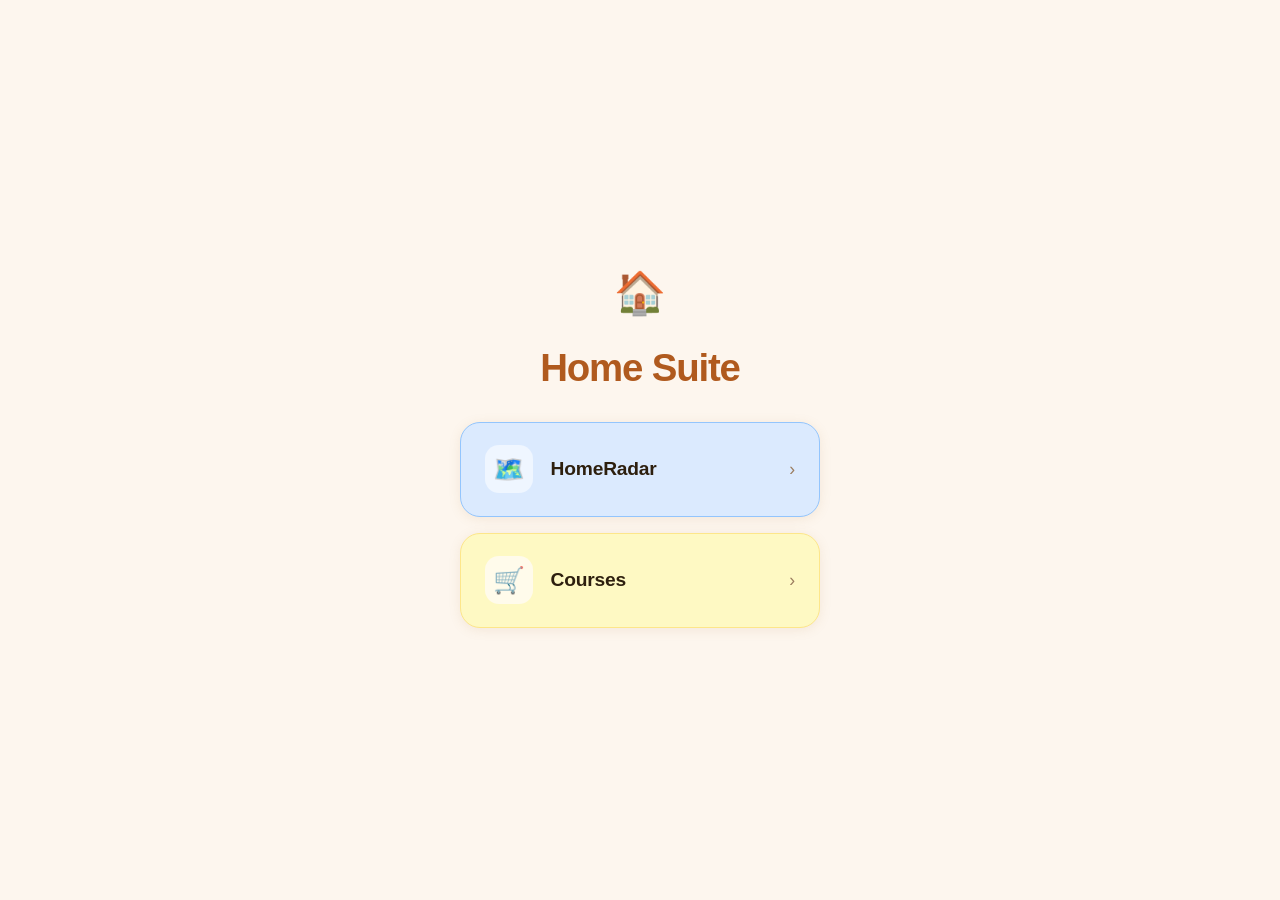
==== frontend/index.html @ 303d2f95 "batman" ====
<!doctype html>
<html lang="fr">
  <head>
    <meta charset="UTF-8" />
    <meta name="viewport" content="width=device-width, initial-scale=1.0" />
    <title>Home Suite</title>
    <meta name="theme-color" content="#f4a261" />
    <meta name="mobile-web-app-capable" content="yes" />
    <meta name="apple-mobile-web-app-capable" content="yes" />
    <meta name="apple-mobile-web-app-status-bar-style" content="default" />
    <meta name="apple-mobile-web-app-title" content="Home Suite" />
    <link rel="manifest" href="/manifest.webmanifest" />
    <link rel="apple-touch-icon" href="/icons/icon-192.svg" />
    <style>
      *, *::before, *::after { box-sizing: border-box; margin: 0; padding: 0; }

      :root {
        --bg: #fdf6ee;
        --text: #2d1f0e;
        --muted: #9a7c5e;
        --radar-bg: #dbeafe;
        --radar-bg-hover: #bfdbfe;
        --radar-border: #93c5fd;
        --radar-icon-bg: #eff6ff;
        --notes-bg: #fef9c3;
        --notes-bg-hover: #fef08a;
        --notes-border: #fde68a;
        --notes-icon-bg: #fffbeb;
        --shadow: 0 2px 12px rgba(180, 130, 80, 0.13);
        --shadow-hover: 0 8px 32px rgba(180, 130, 80, 0.22);
      }

      html, body {
        min-height: 100%;
        background: var(--bg);
        color: var(--text);
        font-family: -apple-system, BlinkMacSystemFont, "Segoe UI", Helvetica, Arial, sans-serif;
        -webkit-font-smoothing: antialiased;
      }

      .page {
        min-height: 100svh;
        display: flex;
        flex-direction: column;
        align-items: center;
        justify-content: center;
        padding: 2.5rem 1.25rem;
        gap: 2rem;
      }

      .logo {
        font-size: 2.6rem;
        line-height: 1;
        user-select: none;
      }

      h1 {
        font-size: clamp(1.75rem, 5vw, 2.4rem);
        font-weight: 700;
        letter-spacing: -0.03em;
        color: #b05a1e;
      }

      .grid {
        display: flex;
        flex-direction: column;
        gap: 1rem;
        width: 100%;
        max-width: 360px;
      }

      .card {
        display: flex;
        align-items: center;
        gap: 1.1rem;
        padding: 1.4rem 1.5rem;
        border-radius: 20px;
        border: 1.5px solid transparent;
        text-decoration: none;
        color: var(--text);
        transition: transform 0.18s ease, box-shadow 0.18s ease, background 0.18s ease;
        box-shadow: var(--shadow);
        -webkit-tap-highlight-color: transparent;
        cursor: pointer;
        outline: none;
        user-select: none;
      }

      .card:focus-visible {
        outline: 3px solid #f4a261;
        outline-offset: 3px;
      }

      .card--radar {
        background: var(--radar-bg);
        border-color: var(--radar-border);
      }

      .card--notes {
        background: var(--notes-bg);
        border-color: var(--notes-border);
      }

      @media (hover: hover) {
        .card--radar:hover {
          background: var(--radar-bg-hover);
          transform: translateY(-2px) scale(1.01);
          box-shadow: var(--shadow-hover);
        }
        .card--notes:hover {
          background: var(--notes-bg-hover);
          transform: translateY(-2px) scale(1.01);
          box-shadow: var(--shadow-hover);
        }
      }

      .card:active {
        transform: scale(0.97);
        box-shadow: var(--shadow);
      }

      .card-icon-wrap {
        width: 3rem;
        height: 3rem;
        border-radius: 14px;
        display: flex;
        align-items: center;
        justify-content: center;
        font-size: 1.6rem;
        flex-shrink: 0;
      }

      .card--radar .card-icon-wrap { background: var(--radar-icon-bg); }
      .card--notes .card-icon-wrap { background: var(--notes-icon-bg); }

      .card-label {
        font-size: 1.2rem;
        font-weight: 600;
        letter-spacing: -0.01em;
        flex: 1;
      }

      .card-arrow {
        font-size: 1.1rem;
        color: var(--muted);
        transition: transform 0.15s;
      }

      @media (hover: hover) {
        .card:hover .card-arrow { transform: translateX(3px); }
      }
    </style>
  </head>
  <body>
    <div class="page">
      <div class="logo">🏠</div>
      <h1>Home Suite</h1>

      <nav class="grid" aria-label="Applications">
        <a href="/home-radar/" class="card card--radar">
          <div class="card-icon-wrap">🗺️</div>
          <span class="card-label">HomeRadar</span>
          <span class="card-arrow">›</span>
        </a>
        <a href="/notes/" class="card card--notes">
          <div class="card-icon-wrap">🛒</div>
          <span class="card-label">Courses</span>
          <span class="card-arrow">›</span>
        </a>
      </nav>
    </div>

    <script>
      if ("serviceWorker" in navigator) {
        navigator.serviceWorker.register("/sw.js").catch(() => {});
      }
    </script>
  </body>
</html>
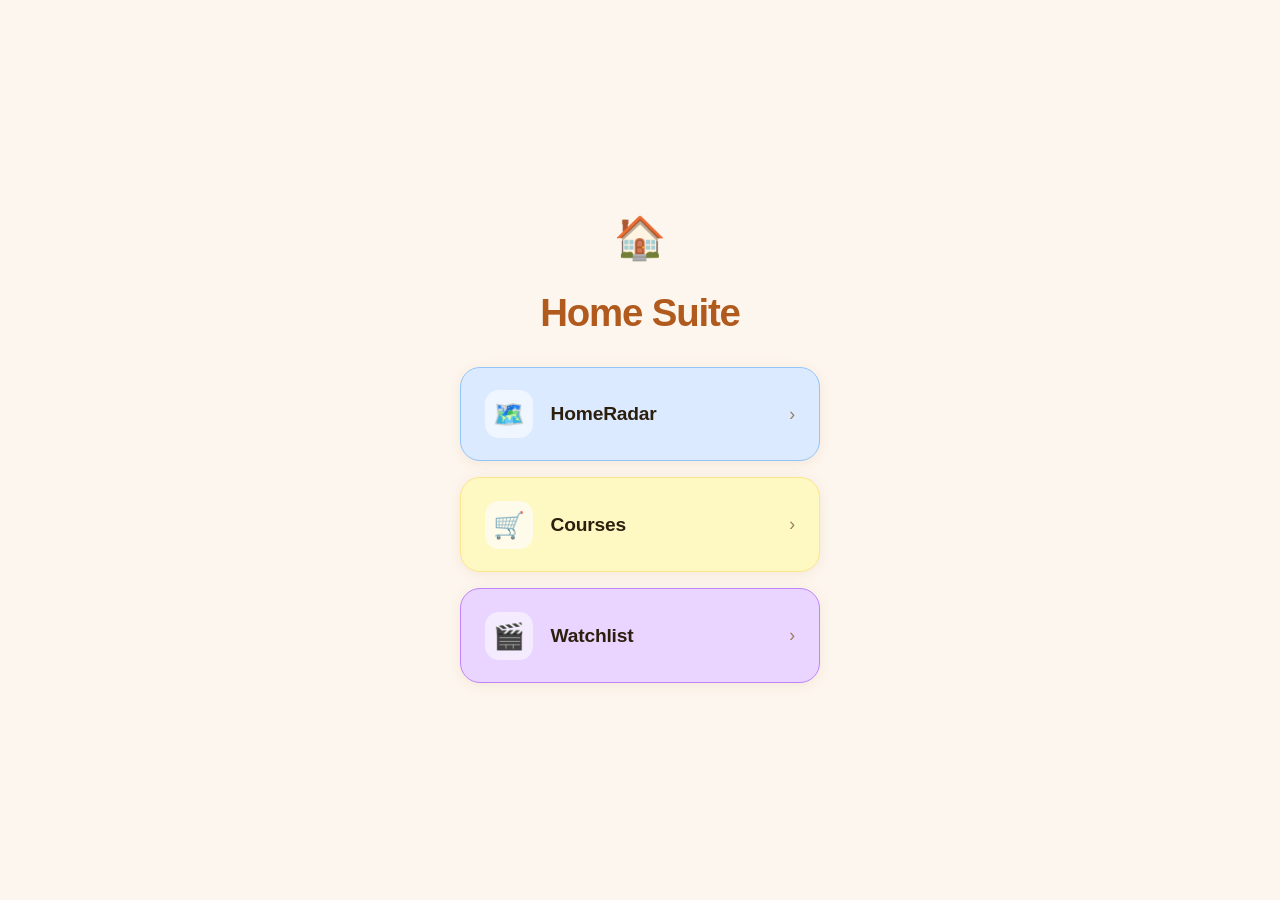
==== commit b7010096: "watchlist" ====
--- a/frontend/index.html
+++ b/frontend/index.html
@@ -26,6 +26,10 @@
         --notes-bg-hover: #fef08a;
         --notes-border: #fde68a;
         --notes-icon-bg: #fffbeb;
+        --watch-bg: #e9d5ff;
+        --watch-bg-hover: #d8b4fe;
+        --watch-border: #c084fc;
+        --watch-icon-bg: #f5ebff;
         --shadow: 0 2px 12px rgba(180, 130, 80, 0.13);
         --shadow-hover: 0 8px 32px rgba(180, 130, 80, 0.22);
       }
@@ -101,6 +105,11 @@
         border-color: var(--notes-border);
       }
 
+      .card--watch {
+        background: var(--watch-bg);
+        border-color: var(--watch-border);
+      }
+
       @media (hover: hover) {
         .card--radar:hover {
           background: var(--radar-bg-hover);
@@ -109,6 +118,11 @@
         }
         .card--notes:hover {
           background: var(--notes-bg-hover);
+          transform: translateY(-2px) scale(1.01);
+          box-shadow: var(--shadow-hover);
+        }
+        .card--watch:hover {
+          background: var(--watch-bg-hover);
           transform: translateY(-2px) scale(1.01);
           box-shadow: var(--shadow-hover);
         }
@@ -132,6 +146,7 @@
 
       .card--radar .card-icon-wrap { background: var(--radar-icon-bg); }
       .card--notes .card-icon-wrap { background: var(--notes-icon-bg); }
+      .card--watch .card-icon-wrap { background: var(--watch-icon-bg); }
 
       .card-label {
         font-size: 1.2rem;
@@ -167,6 +182,11 @@
           <span class="card-label">Courses</span>
           <span class="card-arrow">›</span>
         </a>
+        <a href="/watchlist/" class="card card--watch">
+          <div class="card-icon-wrap">🎬</div>
+          <span class="card-label">Watchlist</span>
+          <span class="card-arrow">›</span>
+        </a>
       </nav>
     </div>
 
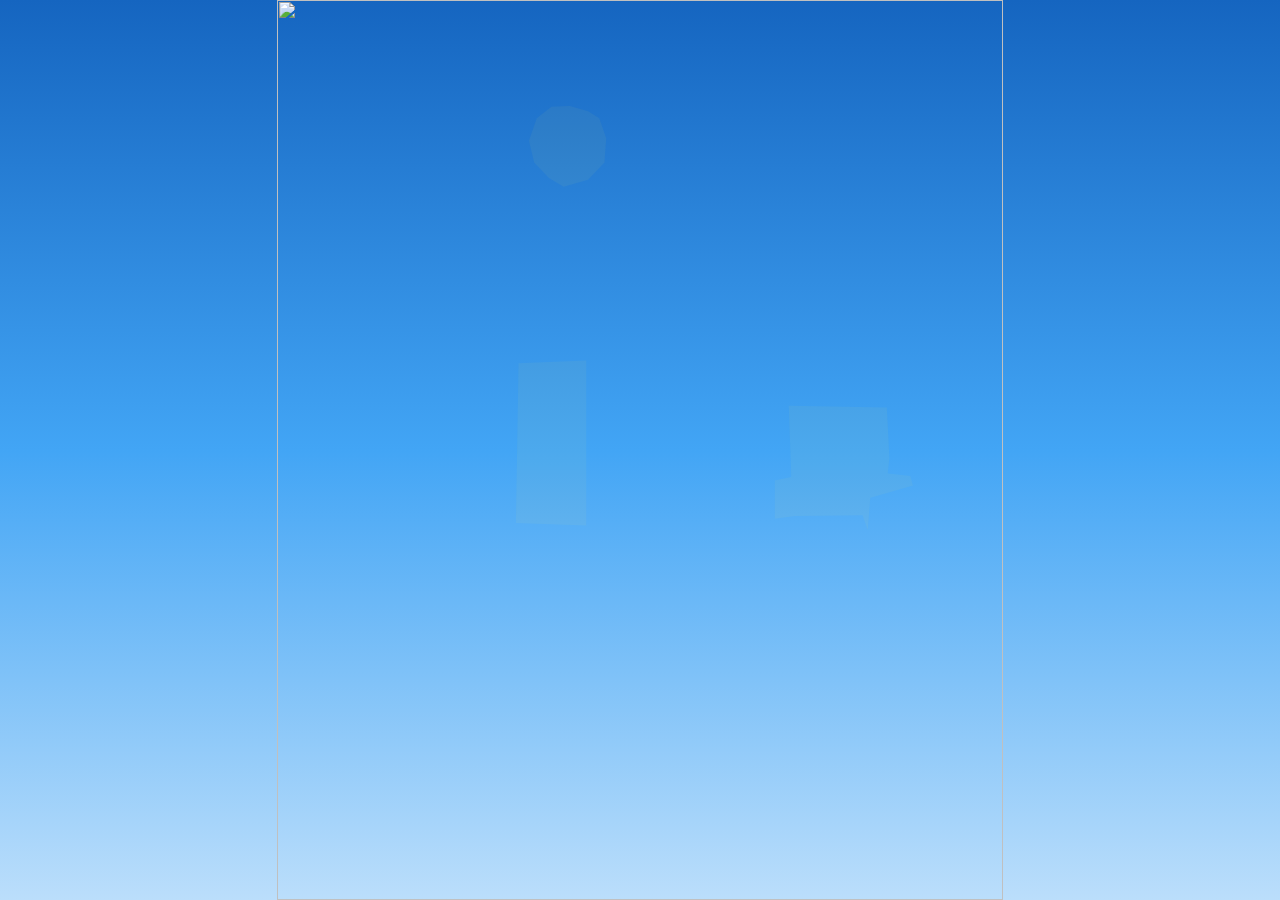
==== commit 19979fe2: "maison" ====
--- a/frontend/index.html
+++ b/frontend/index.html
@@ -4,196 +4,469 @@
     <meta charset="UTF-8" />
     <meta name="viewport" content="width=device-width, initial-scale=1.0" />
     <title>Home Suite</title>
-    <meta name="theme-color" content="#f4a261" />
+    <meta name="theme-color" content="#0d47a1" />
     <meta name="mobile-web-app-capable" content="yes" />
     <meta name="apple-mobile-web-app-capable" content="yes" />
-    <meta name="apple-mobile-web-app-status-bar-style" content="default" />
+    <meta name="apple-mobile-web-app-status-bar-style" content="black-translucent" />
     <meta name="apple-mobile-web-app-title" content="Home Suite" />
     <link rel="manifest" href="/manifest.webmanifest" />
     <link rel="apple-touch-icon" href="/icons/icon-192.svg" />
     <style>
       *, *::before, *::after { box-sizing: border-box; margin: 0; padding: 0; }
 
-      :root {
-        --bg: #fdf6ee;
-        --text: #2d1f0e;
-        --muted: #9a7c5e;
-        --radar-bg: #dbeafe;
-        --radar-bg-hover: #bfdbfe;
-        --radar-border: #93c5fd;
-        --radar-icon-bg: #eff6ff;
-        --notes-bg: #fef9c3;
-        --notes-bg-hover: #fef08a;
-        --notes-border: #fde68a;
-        --notes-icon-bg: #fffbeb;
-        --watch-bg: #e9d5ff;
-        --watch-bg-hover: #d8b4fe;
-        --watch-border: #c084fc;
-        --watch-icon-bg: #f5ebff;
-        --shadow: 0 2px 12px rgba(180, 130, 80, 0.13);
-        --shadow-hover: 0 8px 32px rgba(180, 130, 80, 0.22);
-      }
-
       html, body {
-        min-height: 100%;
-        background: var(--bg);
-        color: var(--text);
+        height: 100%;
         font-family: -apple-system, BlinkMacSystemFont, "Segoe UI", Helvetica, Arial, sans-serif;
         -webkit-font-smoothing: antialiased;
-      }
-
-      .page {
-        min-height: 100svh;
+        color: #fff;
+        overflow: hidden; /* house fills the screen exactly */
+      }
+
+      /* ── Weather background ─────────────────────────────── */
+
+      #weather-bg {
+        position: fixed;
+        inset: 0;
+        z-index: 0;
+        overflow: hidden;
+      }
+
+      #sky {
+        position: absolute;
+        inset: 0;
+        background: linear-gradient(to bottom, #1565c0, #42a5f5, #bbdefb);
+        transition: background 1.2s ease;
+      }
+
+      #cloud-layer {
+        position: absolute;
+        inset: 0;
+        pointer-events: none;
+      }
+
+      #particles {
+        position: absolute;
+        inset: 0;
+        pointer-events: none;
+      }
+
+      /* ── Clouds ─────────────────────────────────────────── */
+
+      .cloud {
+        position: absolute;
+        left: 0;
+        border-radius: 999px;
+        background: rgba(255,255,255,.78);
+        filter: blur(14px);
+        animation: cloudDrift linear infinite;
+        will-change: transform;
+      }
+      .cloud::before, .cloud::after {
+        content: "";
+        position: absolute;
+        border-radius: 50%;
+        background: inherit;
+      }
+      .cloud::before { width: 46%; aspect-ratio: 1; top: -42%; left: 20%; }
+      .cloud::after  { width: 36%; aspect-ratio: 1; top: -28%; left: 52%; }
+      @keyframes cloudDrift {
+        from { transform: translateX(-35vw); }
+        to   { transform: translateX(125vw); }
+      }
+
+      /* ── Sun & Moon ─────────────────────────────────────── */
+
+      /* #sun-moon is a child of #sun-btn, centred inside it */
+      #sun-moon { position: relative; display: flex; align-items: center; justify-content: center; }
+
+      .sun {
+        width: 62px;
+        height: 62px;
+        border-radius: 50%;
+        background: radial-gradient(circle at 38% 38%, #fff9c4, #ffd740, #ff8f00);
+        box-shadow: 0 0 36px 16px rgba(255,185,0,.44), 0 0 80px 42px rgba(255,120,0,.18);
+        animation: sunPulse 5s ease-in-out infinite;
+      }
+      @keyframes sunPulse {
+        0%,100% { transform: scale(1);    box-shadow: 0 0 36px 16px rgba(255,185,0,.44), 0 0 80px 42px rgba(255,120,0,.18); }
+        50%      { transform: scale(1.06); box-shadow: 0 0 52px 24px rgba(255,185,0,.54), 0 0 105px 58px rgba(255,120,0,.22); }
+      }
+
+      .moon {
+        width: 52px;
+        height: 52px;
+        border-radius: 50%;
+        background: radial-gradient(circle at 38% 38%, #f5f5e0, #e0e0c0, #c8c8a0);
+        box-shadow: 0 0 26px 11px rgba(220,220,170,.3), 0 0 58px 28px rgba(200,200,150,.13);
+        animation: moonGlow 7s ease-in-out infinite;
+      }
+      @keyframes moonGlow {
+        0%,100% { box-shadow: 0 0 26px 11px rgba(220,220,170,.3),  0 0 58px 28px rgba(200,200,150,.13); }
+        50%      { box-shadow: 0 0 40px 17px rgba(220,220,170,.38), 0 0 78px 40px rgba(200,200,150,.18); }
+      }
+
+      /* ── Sun button ─────────────────────────────────────── */
+
+      #sun-btn {
+        position: fixed;
+        top: max(env(safe-area-inset-top, 0.8rem), 0.8rem);
+        right: 1rem;
+        z-index: 30;
+        background: none;
+        border: none;
+        padding: 0;
+        cursor: pointer;
+        -webkit-tap-highlight-color: transparent;
+        /* Subtle ring to hint it's interactive — fades away after first visit */
+        border-radius: 50%;
+        transition: transform .2s;
+      }
+      #sun-btn:active { transform: scale(0.92); }
+
+      /* ── Weather panel ──────────────────────────────────── */
+
+      #weather-panel {
+        position: fixed;
+        top: 0;
+        left: 0;
+        right: 0;
+        z-index: 20;
+        padding: max(env(safe-area-inset-top, 1rem), 1rem) 1rem 0.9rem;
+        background: rgba(0,0,0,.35);
+        backdrop-filter: blur(20px);
+        -webkit-backdrop-filter: blur(20px);
+        border-bottom: 1px solid rgba(255,255,255,.12);
+        transform-origin: top center;
+        /* shown/hidden via JS toggling hidden attribute + animation class */
+      }
+
+      #weather-panel.panel-enter {
+        animation: panelIn .28s ease-out both;
+      }
+      #weather-panel.panel-exit {
+        animation: panelOut .22s ease-in both;
+      }
+      @keyframes panelIn  { from { opacity: 0; transform: translateY(-12px); } to { opacity: 1; transform: translateY(0); } }
+      @keyframes panelOut { from { opacity: 1; transform: translateY(0); }     to { opacity: 0; transform: translateY(-12px); } }
+
+      .wi-main {
+        display: flex;
+        align-items: center;
+        gap: 0.5rem;
+        /* Leave right side clear for sun-btn (fixed, ~80px) */
+        padding-right: 5rem;
+      }
+
+      #w-icon { font-size: 1.8rem; line-height: 1; flex-shrink: 0; }
+
+      #w-temp {
+        font-size: 2.2rem;
+        font-weight: 200;
+        letter-spacing: -0.05em;
+        line-height: 1;
+      }
+
+      .wi-right { display: flex; flex-direction: column; gap: 0.06rem; }
+
+      #w-desc  { font-size: 0.86rem; font-weight: 600; line-height: 1.2; }
+      #w-feels { font-size: 0.7rem;  opacity: 0.6; }
+
+      .wi-details {
+        display: flex;
+        gap: 0.8rem;
+        font-size: 0.76rem;
+        font-weight: 500;
+        opacity: 0.75;
+        margin-top: 0.45rem;
+        padding-right: 5rem;
+      }
+
+      /* ── Forecast ───────────────────────────────────────── */
+
+      .forecast-section {
+        margin-top: 0.75rem;
+        background: rgba(0,0,0,.2);
+        border: 1px solid rgba(255,255,255,.1);
+        border-radius: 16px;
+        padding: 0.7rem 0.65rem;
+      }
+
+      .forecast-meta {
+        display: flex;
+        align-items: center;
+        justify-content: space-between;
+        margin-bottom: 0.55rem;
+        padding: 0 0.15rem;
+      }
+
+      .forecast-label {
+        font-size: 0.68rem;
+        font-weight: 700;
+        letter-spacing: 0.07em;
+        text-transform: uppercase;
+        opacity: 0.6;
+      }
+
+      .metric-toggle {
+        border: 1px solid rgba(255,255,255,.22);
+        background: rgba(255,255,255,.1);
+        color: #fff;
+        border-radius: 999px;
+        padding: 0.2rem 0.6rem;
+        font-size: 0.72rem;
+        font-weight: 600;
+        cursor: pointer;
+      }
+
+      .forecast-nav {
+        display: flex;
+        align-items: center;
+        gap: 0.3rem;
+      }
+
+      .nav-arrow {
+        flex-shrink: 0;
+        border: 1px solid rgba(255,255,255,.2);
+        background: rgba(255,255,255,.08);
+        color: #fff;
+        border-radius: 50%;
+        width: 1.7rem;
+        height: 1.7rem;
+        display: flex;
+        align-items: center;
+        justify-content: center;
+        font-size: 1rem;
+        cursor: pointer;
+        padding: 0;
+      }
+
+      #forecast-track {
+        display: flex;
+        gap: 0.35rem;
+        overflow-x: auto;
+        scroll-snap-type: x mandatory;
+        scrollbar-width: none;
+        -ms-overflow-style: none;
+        flex: 1;
+      }
+      #forecast-track::-webkit-scrollbar { display: none; }
+
+      .fc-day {
+        flex-shrink: 0;
         display: flex;
         flex-direction: column;
         align-items: center;
+        gap: 0.18rem;
+        background: rgba(255,255,255,.09);
+        border-radius: 10px;
+        padding: 0.45rem 0.5rem;
+        min-width: 58px;
+        scroll-snap-align: start;
+      }
+      .fc-today { background: rgba(255,255,255,.18); border: 1px solid rgba(255,255,255,.28); }
+      .fc-name  { font-size: 0.67rem; font-weight: 700; text-transform: uppercase; letter-spacing: .04em; opacity: .7; }
+      .fc-icon  { font-size: 1.25rem; line-height: 1; }
+      .fc-val   { display: flex; gap: 0.28rem; align-items: baseline; font-size: 0.78rem; font-weight: 600; }
+      .fc-max   { opacity: 1; }
+      .fc-min   { opacity: 0.5; }
+      .fc-precip { font-size: 0.76rem; }
+      .fc-precip small { font-size: 0.6rem; opacity: .7; margin-left: 1px; }
+
+      /* ── House ──────────────────────────────────────────── */
+
+      .house-wrap {
+        position: fixed;
+        inset: 0;
+        z-index: 10;
+        display: flex;
+        align-items: flex-end;   /* house sits at the bottom, sky above */
         justify-content: center;
-        padding: 2.5rem 1.25rem;
-        gap: 2rem;
-      }
-
-      .logo {
-        font-size: 2.6rem;
-        line-height: 1;
+        pointer-events: none;
+      }
+
+      /*
+       * .house-inner is sized to EXACTLY the image's aspect ratio (1000:970).
+       * This guarantees the SVG viewBox="0 0 1000 970" aligns pixel-perfectly
+       * with the rendered image at every screen size — no JS recalculation.
+       *
+       * Formula: the largest box that fits in the viewport while keeping 1000:970.
+       * Equivalent to object-fit:contain but for a container div.
+       */
+      .house-inner {
+        position: relative;
+        flex-shrink: 0;
+        width:  min(100vw, calc(100svh * 836 / 1036));
+        height: min(100svh, calc(100vw * 1036 / 836));
+        pointer-events: none;
+      }
+
+      #house-img {
+        display: block;
+        width: 100%;
+        height: 100%;
+        /* No object-fit needed — container is already the exact right ratio */
         user-select: none;
-      }
-
-      h1 {
-        font-size: clamp(1.75rem, 5vw, 2.4rem);
+        -webkit-user-drag: none;
+        pointer-events: none;
+      }
+
+      /* SVG overlay — inset 0 on .house-inner, which IS the image frame */
+      .house-map {
+        position: absolute;
+        inset: 0;
+        width: 100%;
+        height: 100%;
+        pointer-events: none;
+        overflow: visible;
+      }
+
+      /* ── Clickable zones ────────────────────────────────── */
+
+      .zone {
+        fill: rgba(255,220,80,.05);
+        cursor: pointer;
+        pointer-events: all;
+        transition: fill .3s, filter .3s;
+        animation: zoneGlow 3s ease-in-out infinite;
+      }
+
+      .zone:hover,
+      .zone:focus {
+        fill: rgba(255,220,80,.22);
+        filter: drop-shadow(0 0 16px rgba(255,200,0,.7));
+        outline: none;
+      }
+
+      .zone:active {
+        fill: rgba(255,220,80,.38);
+      }
+
+      /* ── Zone labels (shown on hover/focus) ─────── */
+
+      .zone-label {
+        pointer-events: none;
+        opacity: 0;
+        transition: opacity .25s;
+        font-size: 1rem;
         font-weight: 700;
-        letter-spacing: -0.03em;
-        color: #b05a1e;
-      }
-
-      .grid {
-        display: flex;
-        flex-direction: column;
-        gap: 1rem;
-        width: 100%;
-        max-width: 360px;
-      }
-
-      .card {
-        display: flex;
-        align-items: center;
-        gap: 1.1rem;
-        padding: 1.4rem 1.5rem;
-        border-radius: 20px;
-        border: 1.5px solid transparent;
-        text-decoration: none;
-        color: var(--text);
-        transition: transform 0.18s ease, box-shadow 0.18s ease, background 0.18s ease;
-        box-shadow: var(--shadow);
-        -webkit-tap-highlight-color: transparent;
-        cursor: pointer;
-        outline: none;
-        user-select: none;
-      }
-
-      .card:focus-visible {
-        outline: 3px solid #f4a261;
-        outline-offset: 3px;
-      }
-
-      .card--radar {
-        background: var(--radar-bg);
-        border-color: var(--radar-border);
-      }
-
-      .card--notes {
-        background: var(--notes-bg);
-        border-color: var(--notes-border);
-      }
-
-      .card--watch {
-        background: var(--watch-bg);
-        border-color: var(--watch-border);
-      }
-
-      @media (hover: hover) {
-        .card--radar:hover {
-          background: var(--radar-bg-hover);
-          transform: translateY(-2px) scale(1.01);
-          box-shadow: var(--shadow-hover);
-        }
-        .card--notes:hover {
-          background: var(--notes-bg-hover);
-          transform: translateY(-2px) scale(1.01);
-          box-shadow: var(--shadow-hover);
-        }
-        .card--watch:hover {
-          background: var(--watch-bg-hover);
-          transform: translateY(-2px) scale(1.01);
-          box-shadow: var(--shadow-hover);
-        }
-      }
-
-      .card:active {
-        transform: scale(0.97);
-        box-shadow: var(--shadow);
-      }
-
-      .card-icon-wrap {
-        width: 3rem;
-        height: 3rem;
-        border-radius: 14px;
-        display: flex;
-        align-items: center;
-        justify-content: center;
-        font-size: 1.6rem;
-        flex-shrink: 0;
-      }
-
-      .card--radar .card-icon-wrap { background: var(--radar-icon-bg); }
-      .card--notes .card-icon-wrap { background: var(--notes-icon-bg); }
-      .card--watch .card-icon-wrap { background: var(--watch-icon-bg); }
-
-      .card-label {
-        font-size: 1.2rem;
-        font-weight: 600;
-        letter-spacing: -0.01em;
-        flex: 1;
-      }
-
-      .card-arrow {
-        font-size: 1.1rem;
-        color: var(--muted);
-        transition: transform 0.15s;
-      }
-
-      @media (hover: hover) {
-        .card:hover .card-arrow { transform: translateX(3px); }
+        fill: #fff;
+        paint-order: stroke fill;
+        stroke: rgba(0,0,0,.6);
+        stroke-width: 4px;
+        text-anchor: middle;
+        filter: drop-shadow(0 1px 4px rgba(0,0,0,.5));
+      }
+
+      .zone:hover + .zone-label,
+      .zone:focus + .zone-label {
+        opacity: 1;
+      }
+
+      @keyframes zoneGlow {
+        0%, 100% { fill: rgba(120,200,255,.06); filter: none; }
+        50%      { fill: rgba(120,200,255,.30); filter: drop-shadow(0 0 18px rgba(80,180,255,.85)) drop-shadow(0 0 6px rgba(255,255,255,.4)); }
       }
     </style>
   </head>
-  <body>
-    <div class="page">
-      <div class="logo">🏠</div>
-      <h1>Home Suite</h1>
-
-      <nav class="grid" aria-label="Applications">
-        <a href="/home-radar/" class="card card--radar">
-          <div class="card-icon-wrap">🗺️</div>
-          <span class="card-label">HomeRadar</span>
-          <span class="card-arrow">›</span>
-        </a>
-        <a href="/notes/" class="card card--notes">
-          <div class="card-icon-wrap">🛒</div>
-          <span class="card-label">Courses</span>
-          <span class="card-arrow">›</span>
-        </a>
-        <a href="/watchlist/" class="card card--watch">
-          <div class="card-icon-wrap">🎬</div>
-          <span class="card-label">Watchlist</span>
-          <span class="card-arrow">›</span>
-        </a>
-      </nav>
+  <body data-condition="sunny">
+
+    <!-- Fixed weather background -->
+    <div id="weather-bg">
+      <div id="sky"></div>
+      <div id="cloud-layer"></div>
+      <canvas id="particles"></canvas>
     </div>
 
-    <script>
-      if ("serviceWorker" in navigator) {
-        navigator.serviceWorker.register("/sw.js").catch(() => {});
-      }
-    </script>
+    <!-- Sun / moon — fixed top-right, clickable to toggle weather panel -->
+    <button id="sun-btn" aria-label="Afficher la météo" aria-expanded="false">
+      <div id="sun-moon"></div>
+    </button>
+
+    <!-- Weather panel — hidden by default, toggled by sun click -->
+    <div id="weather-panel" hidden>
+      <div class="wi-main">
+        <span id="w-icon">🌡️</span>
+        <span id="w-temp">--°</span>
+        <div class="wi-right">
+          <span id="w-desc">—</span>
+          <span id="w-feels"></span>
+        </div>
+      </div>
+      <div class="wi-details">
+        <span id="w-wind">—</span>
+        <span id="w-sun"></span>
+      </div>
+
+      <section class="forecast-section" aria-label="Prévisions 7 jours">
+        <div class="forecast-meta">
+          <span class="forecast-label">Prévisions</span>
+          <button id="metric-toggle" class="metric-toggle">🌡 Temp</button>
+        </div>
+        <div class="forecast-nav">
+          <button id="prev-day" class="nav-arrow" aria-label="Précédent">‹</button>
+          <div id="forecast-track"></div>
+          <button id="next-day" class="nav-arrow" aria-label="Suivant">›</button>
+        </div>
+      </section>
+    </div>
+
+    <!-- House image + SVG zone overlay -->
+    <div class="house-wrap" aria-hidden="true">
+      <!--
+        .house-inner is sized to the image's exact aspect ratio (1000:970) via CSS
+        min() so it equals the rendered image frame at every screen size.
+        The SVG (viewBox="0 0 1000 970") then overlays it perfectly — no JS needed.
+      -->
+      <div class="house-inner">
+      <img id="house-img" src="/home.png" alt="" draggable="false" />
+
+      <!--
+        SVG viewBox matches home.png natural size (1000×970).
+        Polygons scale automatically with the image via CSS width/height 100%.
+        Points converted from imagemap coords (x,y,x,y,...) to SVG (x,y x,y ...).
+      -->
+      <svg class="house-map" viewBox="0 0 836 1036" aria-hidden="true">
+
+        <!-- Courses — doorway/pantry area -->
+        <polygon
+          class="zone"
+          role="link"
+          aria-label="Courses"
+          tabindex="0"
+          data-href="/notes/"
+          points="278,418 275,602 356,605 356,415"
+          style="animation-delay: 0s"
+        />
+        <text class="zone-label" x="316" y="528">🧺 Courses</text>
+
+        <!-- Watchlist — living room / TV area -->
+        <polygon
+          class="zone"
+          role="link"
+          aria-label="Watchlist"
+          tabindex="0"
+          data-href="/watchlist/"
+          points="589,467 702,469 705,527 703,545 729,548 732,559 683,573 680,610 674,593 596,594 573,597 573,553 592,549"
+          style="animation-delay: 1s"
+        />
+        <text class="zone-label" x="656" y="545">🎬 Watchlist</text>
+
+        <!-- HomeRadar — window/lookout area -->
+        <polygon
+          class="zone"
+          role="link"
+          aria-label="HomeRadar"
+          tabindex="0"
+          data-href="/home-radar/"
+          points="299,136 316,123 337,122 358,128 371,136 379,159 377,187 358,207 330,215 313,205 296,187 290,162"
+          style="animation-delay: 2s"
+        />
+        <text class="zone-label" x="335" y="172">🗺️ Radar</text>
+
+      </svg>
+      </div><!-- /.house-inner -->
+    </div><!-- /.house-wrap -->
+
+    <script type="module" src="/home.js"></script>
   </body>
 </html>
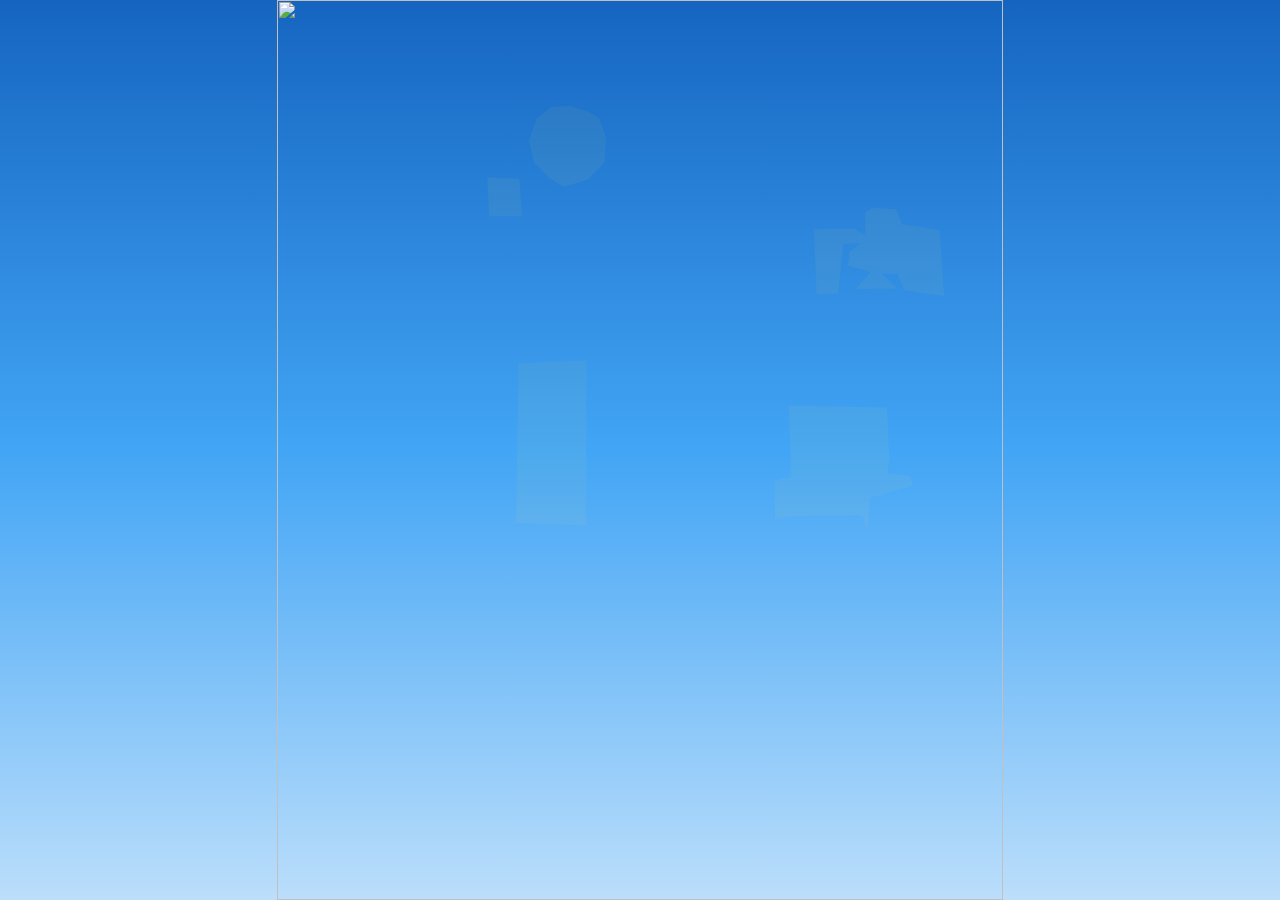
==== commit decb6e88: "dessin" ====
--- a/frontend/index.html
+++ b/frontend/index.html
@@ -105,6 +105,20 @@
         50%      { box-shadow: 0 0 40px 17px rgba(220,220,170,.38), 0 0 78px 40px rgba(200,200,150,.18); }
       }
 
+      /* ── Weather icon fallback (overcast / rain / snow) ─── */
+
+      .weather-icon {
+        font-size: 2.4rem;
+        line-height: 1;
+        display: block;
+        filter: drop-shadow(0 0 10px rgba(255,255,255,.35));
+        animation: weatherIconFloat 5s ease-in-out infinite;
+      }
+      @keyframes weatherIconFloat {
+        0%, 100% { transform: translateY(0);    filter: drop-shadow(0 0 10px rgba(255,255,255,.35)); }
+        50%      { transform: translateY(-3px); filter: drop-shadow(0 0 16px rgba(255,255,255,.5)); }
+      }
+
       /* ── Sun button ─────────────────────────────────────── */
 
       #sun-btn {
@@ -463,6 +477,30 @@
         />
         <text class="zone-label" x="335" y="172">🗺️ Radar</text>
 
+        <!-- Draw — atelier -->
+        <polygon
+          class="zone"
+          role="link"
+          aria-label="Dessin"
+          tabindex="0"
+          data-href="/draw/"
+          points="646,338 652,281 672,280 659,290 657,306 684,313 665,333 714,332 696,315 714,315 722,334 768,341 763,265 720,258 716,249 713,241 685,239 677,245 677,271 664,263 618,264 621,339"
+          style="animation-delay: 3s"
+        />
+        <text class="zone-label" x="702" y="300">🎨 Dessin</text>
+
+        <!-- Frame — cadre / galerie -->
+        <polygon
+          class="zone"
+          role="link"
+          aria-label="Tableaux"
+          tabindex="0"
+          data-href="/draw/view"
+          points="242,204 244,249 282,249 279,206"
+          style="animation-delay: 4s"
+        />
+        <text class="zone-label" x="262" y="230">🖼 Tableaux</text>
+
       </svg>
       </div><!-- /.house-inner -->
     </div><!-- /.house-wrap -->
